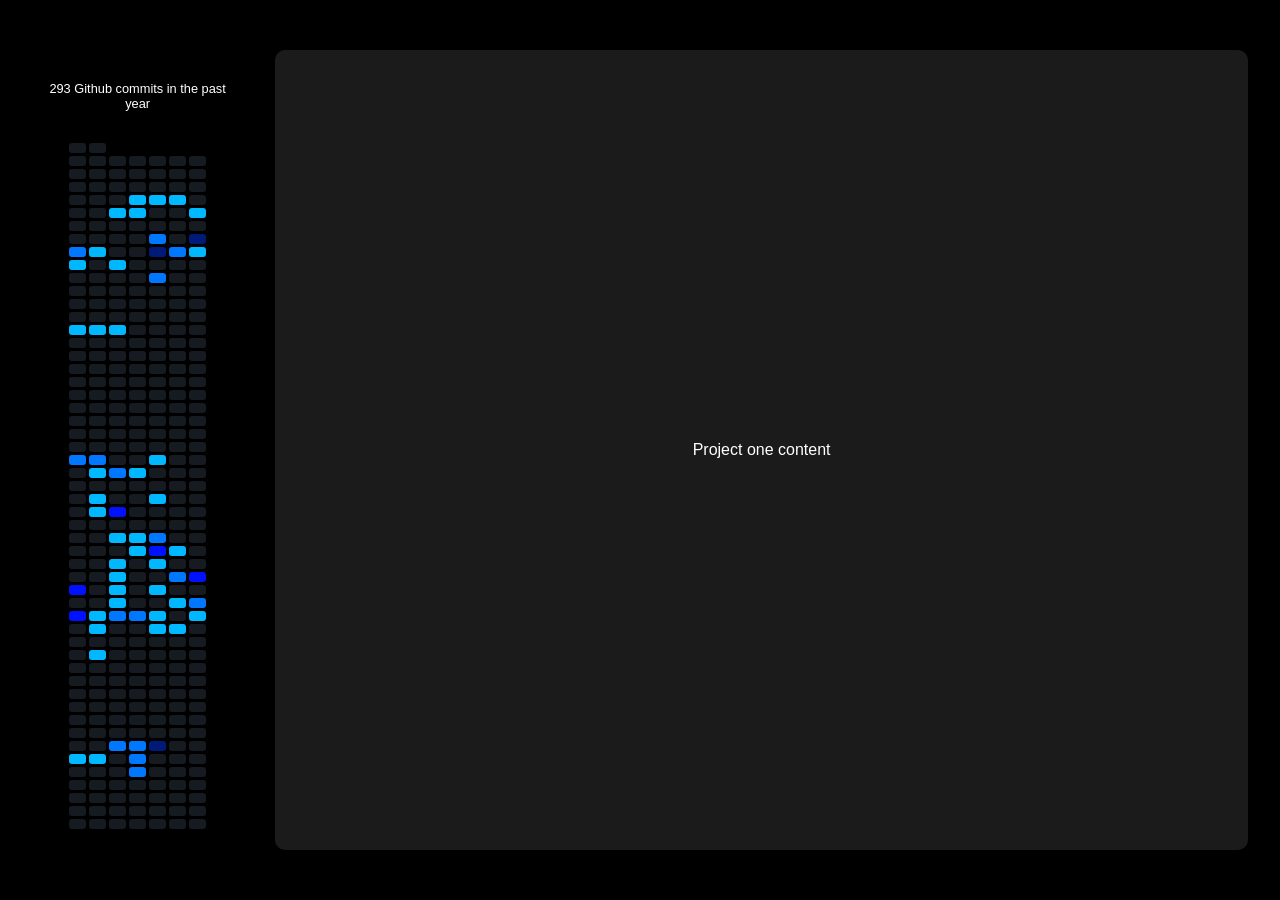
==== projects.html @ a52afd40 "Update Slide Documents" ====
<!DOCTYPE html>
<html lang="en">
  <head>
    <link rel="stylesheet" href="styles.css">
    <link rel="stylesheet" href="projects.css">
  </head>
  <body>
    <div class="page_container">

      <div class="left_side">
        <div id="commit_count"></div>
        <table id="contribution-table"></table>
      </div>

      <div class="slider">
        <div class="slides">
          <div id="slide-1"> Project one content </div>
          <div id="slide-2">
            <div class="project-text">
              <div class="text-content">
                <h2>Higher Education and Political Ideology Polarization</h2>
                <p>Description of the project and what you built.</p>
              </div>
              <div class = "research-buttons">
                <a href="https://app.swapcard.com/event/ppe-society-ninth-am/planning/UGxhbm5pbmdfMjczMjk0NQ==" target="_blank">
                  <button class= "project_button"> <span> Conference Information </span> </button>
                </a>
                <a href = "https://github.com/brookepauly/polarization-research.git" target = "_blank">
                  <button class = "project_button"> <span> View Repository </span></button>
                </a>
              </div>
            </div>
            <div class = "bottom-visuals">
              <div class = "project-two-visuals">
                <iframe src = "Files\Polarization_Research.pdf#toolbar=0&navpanes=0&scrollbar=0&view=FitH"
                width = "100%"
                height = "100%"
                allowfullscreen = "true"
                frameborder = "0"> </iframe>
              </div>
            </div>
          </div>
          <div id="slide-3"> 
            <div class = "project-two-visuals">
              <img src = "Files\gravity_game_demo.gif" alt = "game demo gif">
            </div>
          </div>
        </div>
      </div>

    </div>

    <script>
      document.addEventListener('DOMContentLoaded', () => {
      fetch('commits.json')
        .then(res => res.json())
        .then(data => {
          const contributions = data.data.viewer.contributionsCollection.contributionCalendar;
          const weeks = contributions.weeks;
          const contributionTable = document.getElementById('contribution-table');

          document.getElementById('commit_count').innerHTML = 
            `<p style="color: white;">${contributions.totalContributions} Github commits in the past year</p>`;

          weeks.forEach(week => {
            const row = document.createElement('tr');
            week.contributionDays.forEach(day => {
              const td = document.createElement('td');
              const count = day.contributionCount;
              td.className = `color-${count === 0 ? 0 : count < 5 ? 1 : count < 10 ? 2 : count < 15 ? 3 : 4}`;
              row.appendChild(td);
            });
            contributionTable.appendChild(row);
          });
        })
        .catch(err => console.error('Error:', err));
    });
    </script>

  </body>
</html>
---- styles.css ----
html, body{
    height: auto;
    margin: 0;
    padding-bottom: 0px;
}

header {
  display: none;
}

@import url("https://fonts.googleapis.com/css2?family=Orbitron:wght@400;700&family=Audiowide&family=Syncopate:wght@400;700&family=VT323&family=Press+Start+2P&display=swap");
@import url("https://fonts.googleapis.com/css2?family=VT323&display=swap");

body {
  font-family: ui-sans-serif, system-ui, -apple-system, BlinkMacSystemFont,
    Segoe UI, Roboto, Helvetica Neue, Arial, Noto Sans, sans-serif,
    Apple Color Emoji, Segoe UI Emoji, Segoe UI Symbol, Noto Color Emoji;
  flex-direction: column;
  flex: 1;
}


h1 {
  font-family: "Times New Roman", Times, serif;
  font-stretch: condensed; 
  font-size: x-large;
  font-weight: bold;
  letter-spacing: -0.5px;
  color: black;
  margin-top: 20px;
}

.intro_wrapping {
  text-align: center;
}

.about_me {
    font-family: 'Share Tech Mono', monospace;
    font-size: medium;
    display: flex;
    width: 500px;
    margin: 0 auto;
    text-align: center;
}

.header_container {
    display: flex;
    flex-direction: column; 
    margin-top: 40px;
    align-items: center;
}

.pfp {
    width: 200px;
    height: 200px;
    border-radius: 50%;
    object-fit: cover;
    margin-top: 5px;
    margin-bottom: 10px;
    position: relative;
    z-index: 1;
}

.pfp img {
    width: 100%;
    height: 100%;
    object-fit: cover;
    border-radius: 50%;
}

.pfp::before, .pfp::after {
  position: absolute;
  content: '';
  height: 205px;
  width: 205px;
  top: 50%;
  left: 50%;
  border-radius: 50%;
  background-image: conic-gradient(#92e0f8, rgb(71, 209, 252), white, #92e0f8);
  z-index: -1;
  translate: -50% -50%;
  animation: rotate 3s linear infinite;
}

.desktop_buttons {
  display: none;
}

.circle:hover::before,
.circle:hover::after {
  animation-play-state: paused;
}

@keyframes rotate {
  to {
    rotate: 360deg;
  }
}

.mobile_nav {
  display: flex;
  flex-direction: column;
  align-items: center;
  gap: 20px;
  margin-top: 40px;  
  margin-bottom: 40px;
}

.mobile_nav button {
  width: 200px;
  padding: 10px 20px;
  background-color: black;
  color: white;
  border: none;
  border-radius: 40px;
  font-size: 16px;
  font-family: 'Segoe UI', Tahoma, Geneva, Verdana, sans-serif;
  font-weight: 500;
  cursor: pointer;
}

.mobile_nav button:hover {
  background-color: #1b1b1b;
}

@keyframes carousel-animation {
  0% {
    transform: translateX(0);
  }
  33.33% {
    transform: translateX(0);
  }
  66.66% {
    transform: translateX(-33.33%):
  }
  100% {
    transform: translateX(66.66%):
  }
}

.bottom_icons {
    margin: 0 auto;
    margin-top: 50px;
    padding-bottom: 50px;
    justify-content: space-evenly;
    height: 50px;
    display: flex;
    align-items: center;
    width: 200px;
    gap: 25px;
}

.linkedin_redirect img {
    width: 50px;
    height: 50px;
}

.linkedin_redirect:hover {
    transform: scale(1.05);
}

.github_redirect img {
    width: 40px;
    height: 40px;
}

.github_redirect:hover {
    transform: scale(1.05);
}

.contact_me img {
    width: 40px;
    height: 40px;
}

.contact_me:hover {
    transform: scale(1.05);
}

.project:hover {
    transform: scale(1.05);
    background: #1b1b1b;
}

.close_button {
    position: absolute;
    top: 0;
    right: 0;
    font-size: 30px;
    background: none;
    border: none;
    z-index: 2000;
}

.project {
    display: border;
    width: 450px;
    padding: 10px;
    min-height: 75px;
    text-align: center;
    margin-right: 5px;
    justify-content: center;
    align-items: center;
    margin: 0 auto;
    margin-top: 25px;
    background-color: black;
    border-radius: 12px;
    color: white;
    padding-top: 1px;
    font-family: ui-sans-serif, system-ui, -apple-system, BlinkMacSystemFont,
    Segoe UI, Roboto, Helvetica Neue, Arial, Noto Sans, sans-serif,
    Apple Color Emoji, Segoe UI Emoji, Segoe UI Symbol, Noto Color Emoji;
    font-size: small;
}

.project img {
    float: left;
    margin-top: 17px;
    width: 55px;
    height: auto;
}

.hidden { display: none !important; }

/* when the screen is wider changes */
@media (min-width: 1024px) {
  html {
    scroll-behavior: smooth;
  }

  .mobile_nav {
    display: none;
  }
  
  .bottom_icons {
    display: none;
  }

  header {
    display: flex;
    justify-content: space-between;
    align-items: center;
    padding: 5px 10%;
    background-color: #000;
    margin-bottom: 0;
  }

  header a {
    font-family:'Segoe UI', Tahoma, Geneva, Verdana, sans-serif;
    font-weight: 500;
    font-size: 16px;
    color: white;
    text-decoration: none;
  }

  header li {
    font-family:'Segoe UI', Tahoma, Geneva, Verdana, sans-serif;
    font-weight: 500;
    font-size: 16px;
    color: white;
    text-decoration: none;
  }

  .nav__links {
    list-style: none;
  }

  .nav_links li {
    display: inline-block;
    padding: 10px 20px;
  }

  .nav_links li a {
    transition: all .3s ease 0s;
  }

  .nav_links li a:hover {
    transition: all .3s ease 0s;
    color: #92e0f8;
  }

  .brooke_logo {
    height: 40px;
    width: 40px;
  }

  header button {
    padding: 7px 25px;
    background-color: rgb(255, 255, 255);
    border-radius: 40px;
    width: 125px;
    border: none;
    transition: all 0.3s ease 0s;
    font-family:'Segoe UI', Tahoma, Geneva, Verdana, sans-serif;
    font-weight: 500;
    font-size: 16px;
  }

  header button:hover {
    background-color: rgba(255, 255, 255, 0.7);
  }


  .header_container {
    height: 100vh;
    display: flex;
    flex-direction: row;
    justify-content: center;
    align-items: center;
    background-color: black;
    margin-top: 0;
    width: auto;
    gap: 15px;
  }

  .pfp {
    width: 450px;
    height: 450px;
    margin-right: 50px;
  }

  .pfp img {
    transition: .2s;
  }

  .pfp::before, .pfp::after {
    content: '';
    position: absolute;
    width: 455px;  /* slightly bigger than PFP */
    height: 455px;
    background-image: conic-gradient(white, black, white);
    z-index: -1;
    animation: rotate 3s linear infinite;
  }

  .intro_wrapping {
    display: flex;
    margin-left: 100px;
    flex-direction: column;
    align-items: left;
    color: white;
    gap: 10px;
    animation: slide-up 1.7s;
  }

  @keyframes slide-up {
    from {
      opacity: 0.2;
      transform: translateY(100%);
    }

    to {
      opacity: 1;
      transform: translateY(0);
    }
  }

  .intro_wrapping h1 {
    font-size: 4rem;
    text-align: left;
    color: white;
    margin-bottom: 10px;
  }

  .about_me p {
    margin-top: 0px;
    text-align: left;
    font-size: 1rem;
  }

  .resume_button_container{
    margin-top: 50px;
  }

  .desktop_buttons {
    display: flex;
    flex-direction: row;
    align-items: center;
    justify-content: flex-start;
    gap: 25px;
  }

  .contact_white {
    size: 20px;
  }

  .github_white img {
    height: 33px;
    width: 35px;
    border-radius: 5px;
  }

  .linkedin_white img {
    height: 40px;
    width: 40px;
  }

  .contact_white img {
    height: 40px;
    width: 40px;
    border-radius: 8px;
  }

  .contact_white:hover {
    transform: scale(1.10);
  }

  .github_white:hover {
    transform: scale(1.10);
  }

  .linkedin_white:hover {
    transform: scale(1.10);
  }

  .project_three {
    padding-bottom: 150px;
  }
  
}
---- projects.css ----
* {
  box-sizing: border-box;
}

html, body {
  height: 100%;
  overflow: hidden;
  background-color: black;
}

body {
  display: flex;
  align-items: center;
  justify-content: center;
  font-family: 'Segoe UI', Tahoma, Geneva, Verdana, sans-serif;
}

.slider {
  width: 80%;
  text-align: center;
  overflow: hidden;
}

.slides {
  display: flex;
  overflow-x: auto;
  scroll-snap-type: x mandatory;
  scroll-behavior: smooth;
  -webkit-overflow-scrolling: touch;
}

.slides::-webkit-scrollbar {
  width: 10px;
  height: 10px;
}

.slides::-webkit-scrollbar-thumb {
  background: white;
  border-radius: 10px;
}

.slides::-webkit-scrollbar-track {
  background: transparent;
}

.slides > div {
  scroll-snap-align: start;
  flex-shrink: 0;
  width: 100%;
  height: 800px;
  margin-right: 20px;
  border-radius: 10px;
  background: #1b1b1b;
  color: white;
  transform-origin: center center;
  transform: scale(1);
  transition: transform 0.5s;
  position: relative;
  display: flex;
  justify-content: center;
  align-items: center;
  font-size: 1rem;
  padding: 1.5rem;
}

.page_container {
  display: flex;
  flex-direction: row;
  align-items: center;
  gap: 2rem;
  width: 100%;
  height: 100%;
  padding: 2rem;
}

.left_side {
  color: white;
  flex: 1;
  padding: 1rem;
  display: flex;
  flex-direction: column;
  align-items: center;
  overflow: hidden;    
  min-width: 0; 
}

#contribution-table td {
  width: clamp(4px, 1vw, 10px);    
  height: clamp(4px, 1vw, 10px);
  border-radius: 3px;
}

#contribution-table td:hover {
  filter: brightness(2.5);
  transition: filter 0.2s ease;
}

#contribution-table {
  border-collapse: separate;
  width: 80%; 
  height: 90%;
  animation: slideUp 2s ease;    
  border-spacing: clamp(1px, 0.3vw, 3px);
}

#commit_count {
  text-align: center;
  margin-bottom: 1rem;
  animation: slideUp 2s ease;
}

#commit_count p {
  font-size: clamp(0.8rem, 0.5rem, 0.5rem);  
  overflow: hidden;
  text-overflow: ellipsis;
}


@keyframes slideUp {
  from { opacity: 0; transform: translateY(20px); }
  to { opacity: 1; transform: translateY(0); }
}

.color-0 { background-color: #161b22; }
.color-1 { background-color: #00b8FF; }
.color-2 { background-color: #0077ff; }
.color-3 { background-color: #0011ff; }
.color-4 { background-color: #001a79; }

/* Slide Styling */

#slide-2 {
  display: flex;
  flex-direction: column;
  align-items: flex-start;
  justify-content: space-between;
  position: relative;
}

.project-text {
  display: flex;
  flex-direction: row;
  justify-content: space-between;
  align-items: flex-start;
  margin-left: 1rem;
  width: 100%;
}

.text-content {
  display: flex;
  flex-direction: column; 
  align-items: flex-start;
}

.research-buttons {
  display: flex;
  flex-direction: column;
  align-items: flex-end;
  margin-top: 2rem;
  justify-content: space-between;
  gap: 1rem;
  margin-right: 3rem;
}

.project-two-visuals {
  flex: 1;
  display: flex;
  flex-direction: row;
  margin-top: 1rem;
  width: 90%;
  height:90%;
  border-radius: 3rem;
}

.bottom-visuals {
  display: flex;
  margin-top: 1rem;
  width: 100%;
  border: none;
  flex: 1;
}

.bottom-visuals iframe {
  width: 100%;
  height: 100%;
}

/* Stylish "Bubble" Button */

.project_button {
  position: relative;
  background-color: transparent;
  color: white;
  width: 200px;
  height: 50px;
  font-size: 16px;
  border-radius: 0.5rem;
  border: 3px solid white;
  transition: 0.4s ease-out;
}

.project_button span {
  position: relative;
  z-index: 2;
  border-radius: 0.5rem;
}

.project_button:after {
  content: '';
  position: absolute;
  top: 50%;
  left: 50%;
  transform: translate(-50%, -50%);
  z-index: 0;
  width: calc(100% + 2rem);
  height: calc(100% + 2rem);
  border: 3px solid white;
  transition: 0.4s ease-out;
  opacity: 0;
}

.project_button:before {
  content: '';
  position: absolute;
  top: 50%;
  left: 50%;
  transform: translate(-50%, -50%);
  z-index: 0;
  width: 0;
  height: 0;
  transition: 0.4s ease-out;
  background-color:#00b8FF;
}

.project_button:hover {
  color: white;
}

.project_button:hover:after {
  width: 100%;
  height: 100%;
  opacity: 1;
  border-color:#00b8FF;
  border-radius: 0.5rem;
}

.project_button:hover:before {
  width: 100%;
  height: 100%;
}
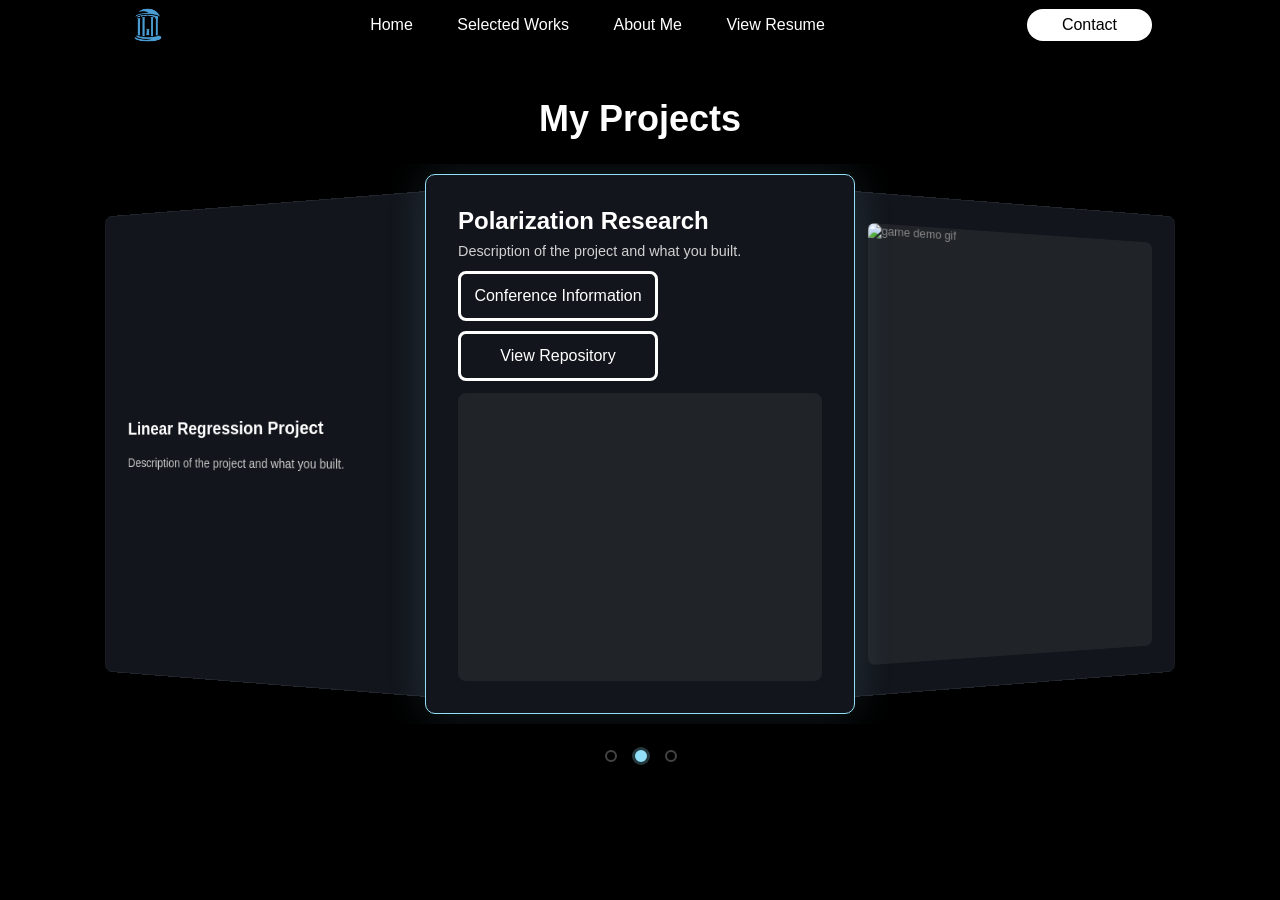
==== commit f31136eb: "Update Project Page Carousel Design" ====
--- a/projects.html
+++ b/projects.html
@@ -1,81 +1,76 @@
 <!DOCTYPE html>
 <html lang="en">
-  <head>
-    <link rel="stylesheet" href="styles.css">
+<head>
+    <meta charset="UTF-8">
+    <meta name="viewport" content="width=device-width, initial-scale=1.0">
+    <title>Projects — Brooke's Website</title>
+    <link rel="icon" href="./Files/unclogo.png" type="png">
     <link rel="stylesheet" href="projects.css">
-  </head>
-  <body>
-    <div class="page_container">
+</head>
+<body>
 
-      <div class="left_side">
-        <div id="commit_count"></div>
-        <table id="contribution-table"></table>
-      </div>
+    <header>
+        <img class="brooke_logo" src="./Files/unclogo.png" alt="logo">
+        <nav>
+            <ul class="nav_links">
+                <li><a href="index.html">Home</a></li>
+                <li><a href="#">Selected Works</a></li>
+                <li><a href="#">About Me</a></li>
+                <li><a href="https://drive.google.com/file/d/15yLa9zOJjDJ7TS9q4iY6GbH2DEjjP1Ko/view?usp=sharing">View Resume</a></li>
+            </ul>
+        </nav>
+        <a class="cta" href="mailto:bpauly2003@gmail.com"><button>Contact</button></a>
+    </header>
 
-      <div class="slider">
-        <div class="slides">
-          <div id="slide-1"> Project one content </div>
-          <div id="slide-2">
-            <div class="project-text">
-              <div class="text-content">
-                <h2>Higher Education and Political Ideology Polarization</h2>
-                <p>Description of the project and what you built.</p>
-              </div>
-              <div class = "research-buttons">
-                <a href="https://app.swapcard.com/event/ppe-society-ninth-am/planning/UGxhbm5pbmdfMjczMjk0NQ==" target="_blank">
-                  <button class= "project_button"> <span> Conference Information </span> </button>
-                </a>
-                <a href = "https://github.com/brookepauly/polarization-research.git" target = "_blank">
-                  <button class = "project_button"> <span> View Repository </span></button>
-                </a>
-              </div>
-            </div>
-            <div class = "bottom-visuals">
-              <div class = "project-two-visuals">
-                <iframe src = "Files\Polarization_Research.pdf#toolbar=0&navpanes=0&scrollbar=0&view=FitH"
-                width = "100%"
-                height = "100%"
-                allowfullscreen = "true"
-                frameborder = "0"> </iframe>
-              </div>
-            </div>
-          </div>
-          <div id="slide-3"> 
-            <div class = "project-two-visuals">
-              <img src = "Files\gravity_game_demo.gif" alt = "game demo gif">
-            </div>
-          </div>
-        </div>
-      </div>
-
+    <div class="mobile_nav">
+        <a href="index.html"><button>Home</button></a>
+        <a href="#"><button>Selected Works</button></a>
+        <a href="mailto:bpauly2003@gmail.com"><button>Contact</button></a>
     </div>
 
-    <script>
-      document.addEventListener('DOMContentLoaded', () => {
-      fetch('commits.json')
-        .then(res => res.json())
-        .then(data => {
-          const contributions = data.data.viewer.contributionsCollection.contributionCalendar;
-          const weeks = contributions.weeks;
-          const contributionTable = document.getElementById('contribution-table');
+    <h1 class="projects_heading">My Projects</h1>
 
-          document.getElementById('commit_count').innerHTML = 
-            `<p style="color: white;">${contributions.totalContributions} Github commits in the past year</p>`;
+    <div class="carousel_page">
+        <input type="radio" name="position" id="pos-1" />
+        <input type="radio" name="position" id="pos-2" checked />
+        <input type="radio" name="position" id="pos-3" />
 
-          weeks.forEach(week => {
-            const row = document.createElement('tr');
-            week.contributionDays.forEach(day => {
-              const td = document.createElement('td');
-              const count = day.contributionCount;
-              td.className = `color-${count === 0 ? 0 : count < 5 ? 1 : count < 10 ? 2 : count < 15 ? 3 : 4}`;
-              row.appendChild(td);
-            });
-            contributionTable.appendChild(row);
-          });
-        })
-        .catch(err => console.error('Error:', err));
-    });
-    </script>
+        <main id="carousel">
+            <div class="item" id="slide-1">
+                <h2>Linear Regression Project</h2>
+                <p>Description of the project and what you built.</p>
+            </div>
 
-  </body>
-</html>+            <div class="item" id="slide-2">
+                <div class="project-text">
+                    <div class="text-content">
+                        <h2>Polarization Research</h2>
+                        <p>Description of the project and what you built.</p>
+                    </div>
+                    <div class="research-buttons">
+                        <a href="https=" target="_blank">
+                            <button class="project_button"><span>Conference Information</span></button>
+                        </a>
+                        <a href="https://github.com/git" target="_blank">
+                            <button class="project_button"><span>View Repository</span></button>
+                        </a>
+                    </div>
+                </div>
+                <div class="bottom-visuals">
+                    <div class="project-two-visuals">
+                        <iframe src="Files\Polarization_Research.pdf#toolbar=0&navpanes=0&scrollbar=0&view=FitH"
+                            width="100%" height="100%" allowfullscreen="true" frameborder="0"></iframe>
+                    </div>
+                </div>
+            </div>
+
+            <div class="item" id="slide-3">
+                <div class="project-two-visuals">
+                    <img src="Files\gravity_game_demo.gif" alt="game demo gif">
+                </div>
+            </div>
+        </main>
+    </div>
+
+</body>
+</html>
--- a/projects.css
+++ b/projects.css
@@ -1,251 +1,340 @@
-
 * {
   box-sizing: border-box;
 }
 
-html, body {
-  height: 100%;
-  overflow: hidden;
-  background-color: black;
-}
-
+html,
 body {
-  display: flex;
+  min-height: 100%;
+  margin: 0;
+  background: #000;
+}
+
+body {
+  display: flex;
+  flex-direction: column;
+  font-family: "Segoe UI", Tahoma, Geneva, Verdana, sans-serif;
+}
+
+/*header*/
+
+header {
+  display: flex;
+  justify-content: space-between;
   align-items: center;
-  justify-content: center;
-  font-family: 'Segoe UI', Tahoma, Geneva, Verdana, sans-serif;
-}
-
-.slider {
-  width: 80%;
+  padding: 5px 10%;
+  background: #000;
+}
+
+header a,
+header li {
+  color: white;
+  text-decoration: none;
+  font-size: 16px;
+  font-weight: 500;
+}
+
+.nav_links {
+  list-style: none;
+  margin: 0;
+  padding: 0;
+}
+
+.nav_links li {
+  display: inline-block;
+  padding: 10px 20px;
+}
+
+.nav_links li a {
+  transition: color 0.3s ease;
+}
+
+.nav_links li a:hover {
+  color: #92e0f8;
+}
+
+.brooke_logo {
+  width: 40px;
+  height: 40px;
+}
+
+header button {
+  width: 125px;
+  padding: 7px 25px;
+  border: none;
+  border-radius: 40px;
+  background: white;
+  font-size: 16px;
+  font-weight: 500;
+  transition: 0.3s;
+}
+
+header button:hover {
+  background: rgba(255,255,255,.7);
+}
+
+.mobile_nav {
+  display: none;
+}
+
+.projects_heading {
+  color: white;
   text-align: center;
-  overflow: hidden;
-}
-
-.slides {
-  display: flex;
-  overflow-x: auto;
-  scroll-snap-type: x mandatory;
-  scroll-behavior: smooth;
-  -webkit-overflow-scrolling: touch;
-}
-
-.slides::-webkit-scrollbar {
-  width: 10px;
-  height: 10px;
-}
-
-.slides::-webkit-scrollbar-thumb {
-  background: white;
-  border-radius: 10px;
-}
-
-.slides::-webkit-scrollbar-track {
-  background: transparent;
-}
-
-.slides > div {
-  scroll-snap-align: start;
-  flex-shrink: 0;
-  width: 100%;
-  height: 800px;
-  margin-right: 20px;
-  border-radius: 10px;
-  background: #1b1b1b;
-  color: white;
-  transform-origin: center center;
-  transform: scale(1);
-  transition: transform 0.5s;
-  position: relative;
+  font-size: 2.25rem;
+  font-weight: 600;
+  margin: 3rem 0 1.5rem;
+}
+
+.carousel_page {
+  flex: 1;
+  width: 100%;
+  padding-bottom: 3rem;
+  display: grid;
+  grid-template-rows: 560px 60px;
+  grid-template-columns: 1fr 30px 30px 30px 1fr;
+  justify-items: center;
+  align-items: center;
+}
+
+/*carousel nav*/
+
+.carousel_page input[type="radio"] {
+  grid-row: 2;
+  appearance: none;
+  -webkit-appearance: none;
+  width: 12px;
+  height: 12px;
+  border-radius: 50%;
+  border: 2px solid #444;
+  cursor: pointer;
+  transition: .2s;
+}
+
+.carousel_page input:nth-of-type(1) {
+  grid-column: 2;
+}
+
+.carousel_page input:nth-of-type(2) {
+  grid-column: 3;
+}
+
+.carousel_page input:nth-of-type(3) {
+  grid-column: 4;
+}
+
+.carousel_page input:checked {
+  background: #92e0f8;
+  border-color: #92e0f8;
+  box-shadow: 0 0 0 3px rgba(146,224,248,.25);
+}
+
+/*carousel*/
+
+main#carousel {
+  grid-row: 1;
+  grid-column: 1 / 6;
+  width: 100%;
+  height: 560px;
   display: flex;
   justify-content: center;
   align-items: center;
-  font-size: 1rem;
-  padding: 1.5rem;
-}
-
-.page_container {
-  display: flex;
-  flex-direction: row;
-  align-items: center;
-  gap: 2rem;
-  width: 100%;
-  height: 100%;
+  overflow: hidden;
+  perspective: 600px;
+  transform-style: preserve-3d;
+  --items: 3;
+  --position: 1;
+  pointer-events: none;
+  animation: carouselFade 0.8s ease-out;
+}
+
+.item {
+  position: absolute;
+  width: 430px;
+  height: 540px;
   padding: 2rem;
-}
-
-.left_side {
+  display: flex;
+  flex-direction: column;
+  justify-content: center;
   color: white;
+  background: #12151b;
+  border: 1px solid #23272f;
+  border-radius: 10px;
+  --r: calc(var(--position) - var(--offset));
+  --abs: max(calc(var(--r) * -1), var(--r));
+  transform:
+    rotateY(calc(-10deg * var(--r)))
+    translateX(calc(-430px * var(--r)));
+  z-index: calc(var(--items) - var(--abs));
+  transition:
+    transform .35s linear,
+    border-color .35s linear,
+    box-shadow .35s linear;
+}
+
+@keyframes carouselFade {
+  from {
+      opacity: 0;
+      transform: translateY(30px);
+  }
+
+  to {
+      opacity: 1;
+      transform: translateY(0);
+  }
+}
+
+.item:nth-of-type(1) {
+  --offset: 1;
+}
+
+.item:nth-of-type(2) {
+  --offset: 2;
+}
+
+.item:nth-of-type(3) {
+  --offset: 3;
+}
+
+#pos-1:checked ~ #carousel {
+  --position: 1;
+}
+
+#pos-2:checked ~ #carousel {
+  --position: 2;
+}
+
+#pos-3:checked ~ #carousel {
+  --position: 3;
+}
+
+#pos-1:checked ~ #carousel .item:nth-of-type(1),
+#pos-2:checked ~ #carousel .item:nth-of-type(2),
+#pos-3:checked ~ #carousel .item:nth-of-type(3) {
+  pointer-events: auto;
+  border-color: #92e0f8;
+  box-shadow: 0 0 40px rgba(146,224,248,.15);
+}
+
+/* slide styling */
+
+#slide-1 {
+  gap: .75rem;
+}
+
+#slide-1 h2,
+#slide-2 h2 {
+  margin: 0 0 .5rem;
+}
+
+#slide-1 h2 {
+  font-size: 1.3rem;
+}
+
+#slide-1 p {
+  margin: 0;
+  color: #ccc;
+  font-size: .9rem;
+}
+
+.project-text {
+  display: flex;
+  flex-direction: column;
+  gap: .75rem;
+}
+
+.text-content p {
+  margin: 0;
+  opacity: .8;
+  font-size: .9rem;
+}
+
+.research-buttons {
+  display: flex;
+  flex-wrap: wrap;
+  gap: .6rem;
+}
+
+.bottom-visuals {
   flex: 1;
-  padding: 1rem;
-  display: flex;
-  flex-direction: column;
-  align-items: center;
-  overflow: hidden;    
-  min-width: 0; 
-}
-
-#contribution-table td {
-  width: clamp(4px, 1vw, 10px);    
-  height: clamp(4px, 1vw, 10px);
-  border-radius: 3px;
-}
-
-#contribution-table td:hover {
-  filter: brightness(2.5);
-  transition: filter 0.2s ease;
-}
-
-#contribution-table {
-  border-collapse: separate;
-  width: 80%; 
-  height: 90%;
-  animation: slideUp 2s ease;    
-  border-spacing: clamp(1px, 0.3vw, 3px);
-}
-
-#commit_count {
-  text-align: center;
-  margin-bottom: 1rem;
-  animation: slideUp 2s ease;
-}
-
-#commit_count p {
-  font-size: clamp(0.8rem, 0.5rem, 0.5rem);  
-  overflow: hidden;
-  text-overflow: ellipsis;
-}
-
-
-@keyframes slideUp {
-  from { opacity: 0; transform: translateY(20px); }
-  to { opacity: 1; transform: translateY(0); }
-}
-
-.color-0 { background-color: #161b22; }
-.color-1 { background-color: #00b8FF; }
-.color-2 { background-color: #0077ff; }
-.color-3 { background-color: #0011ff; }
-.color-4 { background-color: #001a79; }
-
-/* Slide Styling */
-
-#slide-2 {
-  display: flex;
-  flex-direction: column;
-  align-items: flex-start;
-  justify-content: space-between;
-  position: relative;
-}
-
-.project-text {
-  display: flex;
-  flex-direction: row;
-  justify-content: space-between;
-  align-items: flex-start;
-  margin-left: 1rem;
-  width: 100%;
-}
-
-.text-content {
-  display: flex;
-  flex-direction: column; 
-  align-items: flex-start;
-}
-
-.research-buttons {
-  display: flex;
-  flex-direction: column;
-  align-items: flex-end;
-  margin-top: 2rem;
-  justify-content: space-between;
-  gap: 1rem;
-  margin-right: 3rem;
+  display: flex;
+  margin-top: .75rem;
 }
 
 .project-two-visuals {
   flex: 1;
   display: flex;
-  flex-direction: row;
-  margin-top: 1rem;
-  width: 90%;
-  height:90%;
-  border-radius: 3rem;
-}
-
-.bottom-visuals {
-  display: flex;
-  margin-top: 1rem;
-  width: 100%;
+  justify-content: center;
+  align-items: center;
+  background: rgba(255,255,255,.06);
+  border-radius: 8px;
+  color: #888;
+  font-size: .85rem;
+}
+
+.project-two-visuals img,
+.project-two-visuals iframe {
+  width: 100%;
+  height: 100%;
   border: none;
-  flex: 1;
-}
-
-.bottom-visuals iframe {
-  width: 100%;
-  height: 100%;
-}
-
-/* Stylish "Bubble" Button */
+  border-radius: 8px;
+  object-fit: cover;
+}
+
+/* button */
 
 .project_button {
   position: relative;
-  background-color: transparent;
-  color: white;
   width: 200px;
   height: 50px;
+  background: transparent;
+  color: white;
+  border: 3px solid white;
+  border-radius: .5rem;
   font-size: 16px;
-  border-radius: 0.5rem;
-  border: 3px solid white;
-  transition: 0.4s ease-out;
+  transition: .4s ease-out;
+  cursor: pointer;
 }
 
 .project_button span {
   position: relative;
   z-index: 2;
-  border-radius: 0.5rem;
-}
-
-.project_button:after {
-  content: '';
+}
+
+.project_button::before {
+  content: "";
   position: absolute;
   top: 50%;
   left: 50%;
   transform: translate(-50%, -50%);
+  width: 0;
+  height: 0;
+  background: #00b8ff;
+  transition: .4s ease-out;
   z-index: 0;
-  width: calc(100% + 2rem);
-  height: calc(100% + 2rem);
-  border: 3px solid white;
-  transition: 0.4s ease-out;
-  opacity: 0;
-}
-
-.project_button:before {
-  content: '';
+}
+
+.project_button::after {
+  content: "";
   position: absolute;
   top: 50%;
   left: 50%;
   transform: translate(-50%, -50%);
+  width: calc(100% + 2rem);
+  height: calc(100% + 2rem);
+  border: 3px solid white;
+  opacity: 0;
+  transition: .4s ease-out;
   z-index: 0;
-  width: 0;
-  height: 0;
-  transition: 0.4s ease-out;
-  background-color:#00b8FF;
-}
-
-.project_button:hover {
-  color: white;
-}
-
-.project_button:hover:after {
+}
+
+.project_button:hover::before {
+  width: 100%;
+  height: 100%;
+}
+
+.project_button:hover::after {
   width: 100%;
   height: 100%;
   opacity: 1;
-  border-color:#00b8FF;
-  border-radius: 0.5rem;
-}
-
-.project_button:hover:before {
-  width: 100%;
-  height: 100%;
+  border-color: #00b8ff;
+  border-radius: .5rem;
 }
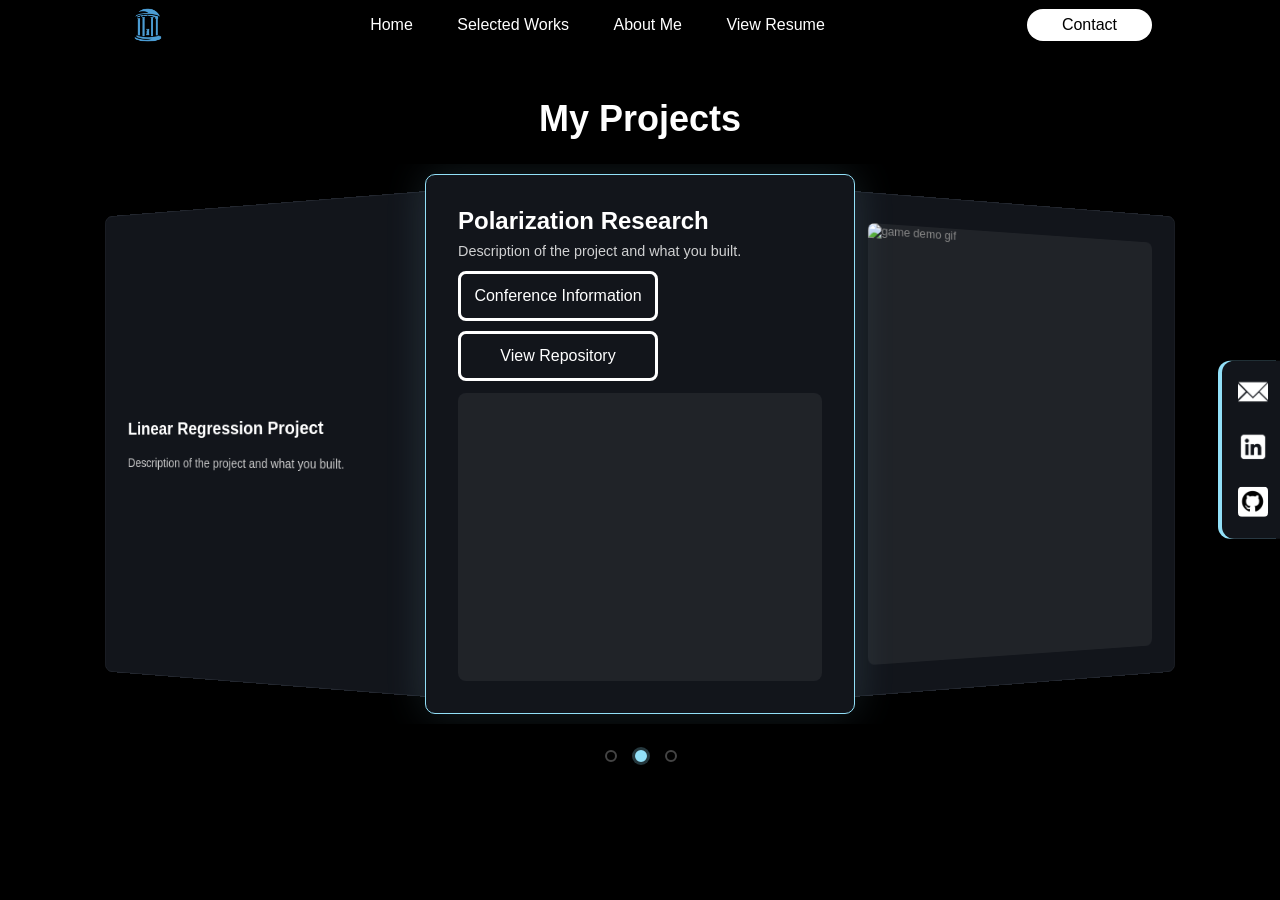
==== commit 2b77c6cd: "Updated Header" ====
--- a/projects.html
+++ b/projects.html
@@ -71,6 +71,24 @@
             </div>
         </main>
     </div>
-
-</body>
-</html>
+    <aside class="social-links">
+        <ul class="links-list">
+            <li class="social-link">
+                <a href="mailto:bpauly2003@gmail.com" aria-label="Email">
+                    <img src="./Files/mail_white_logo.webp" alt="Email">
+                </a>
+            </li>
+    
+            <li class="social-link">
+                <a href="https://www.linkedin.com/in/your-profile/" target="_blank" aria-label="LinkedIn">
+                    <img src="./Files/linkedin_white_logo.png" alt="LinkedIn">
+                </a>
+            </li>
+    
+            <li class="social-link">
+                <a href="https://github.com/yourusername" target="_blank" aria-label="GitHub">
+                    <img src="./Files/github_white_logo_edited.png" alt="GitHub">
+                </a>
+            </li>
+        </ul>
+    </aside>
--- a/projects.css
+++ b/projects.css
@@ -337,4 +337,61 @@
   opacity: 1;
   border-color: #00b8ff;
   border-radius: .5rem;
-}+}
+
+/* floating social links */
+
+.social-links {
+  position: fixed;
+  right: 0;
+  top: 50%;
+  transform: translateY(-50%);
+  padding: 1rem .75rem 1rem 1rem;
+  background: #12151b;
+  border-radius: 12px 0 0 12px;
+  box-shadow: -4px 0 0 #92e0f8;
+  transition: all .3s ease;
+  z-index: 1000;
+}
+
+.social-links:hover {
+  padding: 1rem;
+  box-shadow: -8px 0 20px rgba(146,224,248,.6);
+}
+
+.links-list {
+  list-style: none;
+  display: flex;
+  flex-direction: column;
+  gap: 1.2rem;
+  margin: 0;
+  padding: 0;
+}
+
+.social-link a {
+  color: white;
+  font-size: 1.6rem;
+  transition: all .25s ease;
+}
+
+.social-link a:hover {
+  color: #92e0f8;
+  transform: scale(1.2);
+}
+
+.social-link img {
+  width: 30px;
+  height: 30px;
+  gap: .8rem;
+  transition: all 0.25s ease;
+}
+
+.social-link:nth-child(3) img {
+  border-radius: 4px;
+}
+
+.social-link img:hover {
+    transform: scale(1.2);
+}
+
+/* Projects Font Styling */
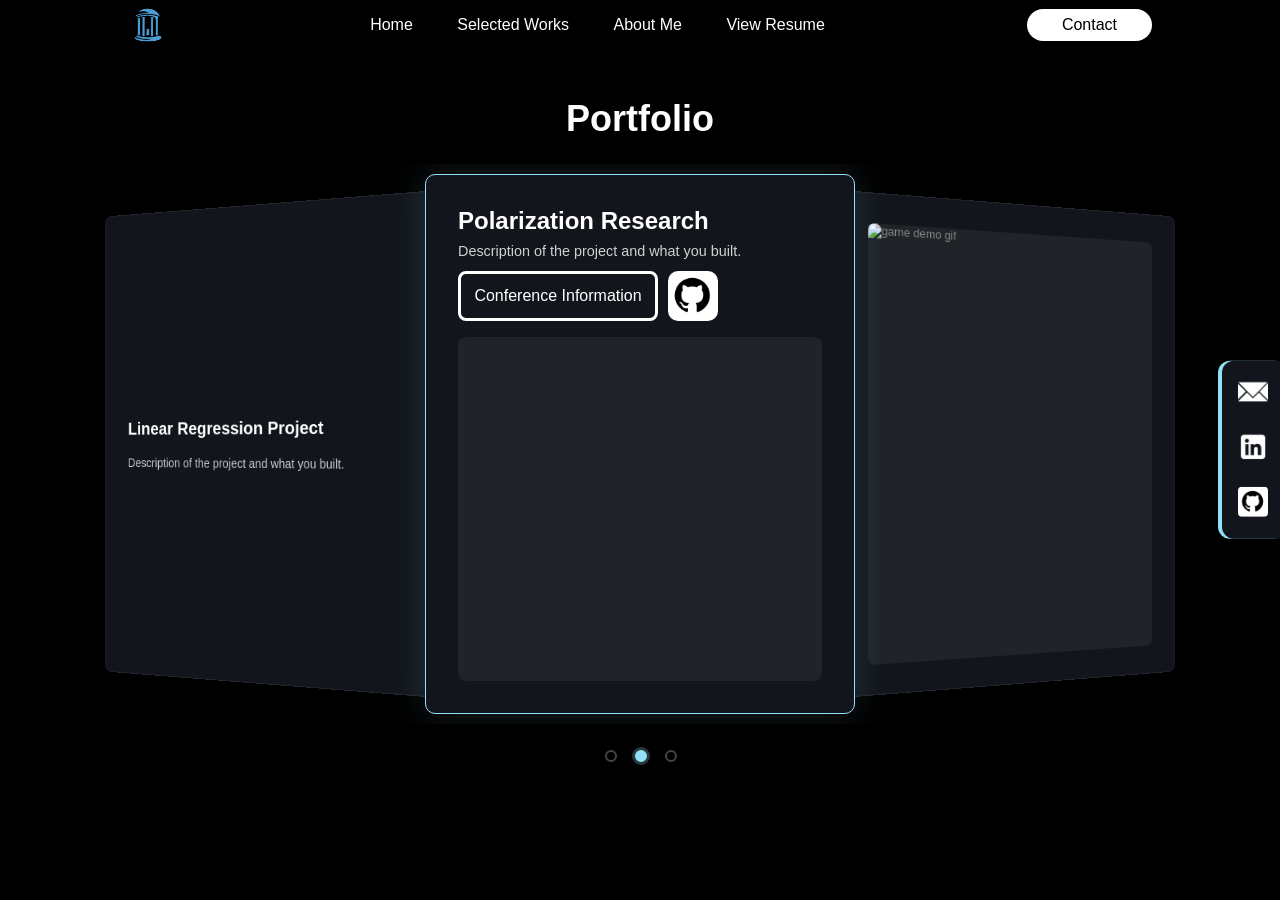
==== commit 748a98a2: "Fix Animation On Land Projects" ====
--- a/projects.html
+++ b/projects.html
@@ -28,7 +28,7 @@
         <a href="mailto:bpauly2003@gmail.com"><button>Contact</button></a>
     </div>
 
-    <h1 class="projects_heading">My Projects</h1>
+    <h1 class="projects_heading"> Portfolio </h1>
 
     <div class="carousel_page">
         <input type="radio" name="position" id="pos-1" />
@@ -48,11 +48,11 @@
                         <p>Description of the project and what you built.</p>
                     </div>
                     <div class="research-buttons">
-                        <a href="https=" target="_blank">
+                        <a href="https://app.swapcard.com/event/ppe-society-ninth-am/planning/UGxhbm5pbmdfMjczMjk0NQ==" target="_blank">
                             <button class="project_button"><span>Conference Information</span></button>
                         </a>
-                        <a href="https://github.com/git" target="_blank">
-                            <button class="project_button"><span>View Repository</span></button>
+                        <a href="https://github.com/brookepauly/Econ573-Research-Project" target="_blank" aria-label="GitHub" id = "research-git">
+                            <img src="./Files/github_white_logo_edited.png" alt="GitHub">
                         </a>
                     </div>
                 </div>
@@ -80,13 +80,13 @@
             </li>
     
             <li class="social-link">
-                <a href="https://www.linkedin.com/in/your-profile/" target="_blank" aria-label="LinkedIn">
+                <a href="https://www.linkedin.com/in/brooke-pauly/" target="_blank" aria-label="LinkedIn">
                     <img src="./Files/linkedin_white_logo.png" alt="LinkedIn">
                 </a>
             </li>
     
             <li class="social-link">
-                <a href="https://github.com/yourusername" target="_blank" aria-label="GitHub">
+                <a href="https://github.com/brookepauly" target="_blank" aria-label="GitHub">
                     <img src="./Files/github_white_logo_edited.png" alt="GitHub">
                 </a>
             </li>
--- a/projects.css
+++ b/projects.css
@@ -127,6 +127,16 @@
   box-shadow: 0 0 0 3px rgba(146,224,248,.25);
 }
 
+@keyframes dotsIn {
+  from { opacity: 0; transform: translateY(8px); }
+  to   { opacity: 1; transform: translateY(0); }
+}
+
+.carousel_page input[type="radio"] {
+  /* ...existing properties stay... */
+  animation: dotsIn .4s ease .55s both;
+}
+
 /*carousel*/
 
 main#carousel {
@@ -143,7 +153,7 @@
   --items: 3;
   --position: 1;
   pointer-events: none;
-  animation: carouselFade 0.8s ease-out;
+  animation: carouselFade 0.8s cubic-bezier(.22, .61, .36, 1);
 }
 
 .item {
@@ -164,23 +174,28 @@
     rotateY(calc(-10deg * var(--r)))
     translateX(calc(-430px * var(--r)));
   z-index: calc(var(--items) - var(--abs));
+  animation: cardEntrance 0.7s cubic-bezier(.22, .61, .36, 1) both;
   transition:
-    transform .35s linear,
+    transform .45s cubic-bezier(.22, .61, .36, 1),
+    filter .45s cubic-bezier(.22, .61, .36, 1),
     border-color .35s linear,
     box-shadow .35s linear;
 }
 
-@keyframes carouselFade {
+@keyframes cardEntrance {
   from {
-      opacity: 0;
-      transform: translateY(30px);
+    opacity: 0;
+    translate: 0 40px;
   }
-
   to {
-      opacity: 1;
-      transform: translateY(0);
+    opacity: 1;
+    translate: 0 0;
   }
 }
+
+.item:nth-of-type(1) { animation-delay: 0s;   }
+.item:nth-of-type(2) { animation-delay: .24s; }
+.item:nth-of-type(3) { animation-delay: .48s; }
 
 .item:nth-of-type(1) {
   --offset: 1;
@@ -339,6 +354,16 @@
   border-radius: .5rem;
 }
 
+#research-git img {
+  height: 50px;
+  width: 50px;
+  border-radius: 10px;
+}
+
+#research-git:hover {
+  opacity: .8;
+}
+
 /* floating social links */
 
 .social-links {
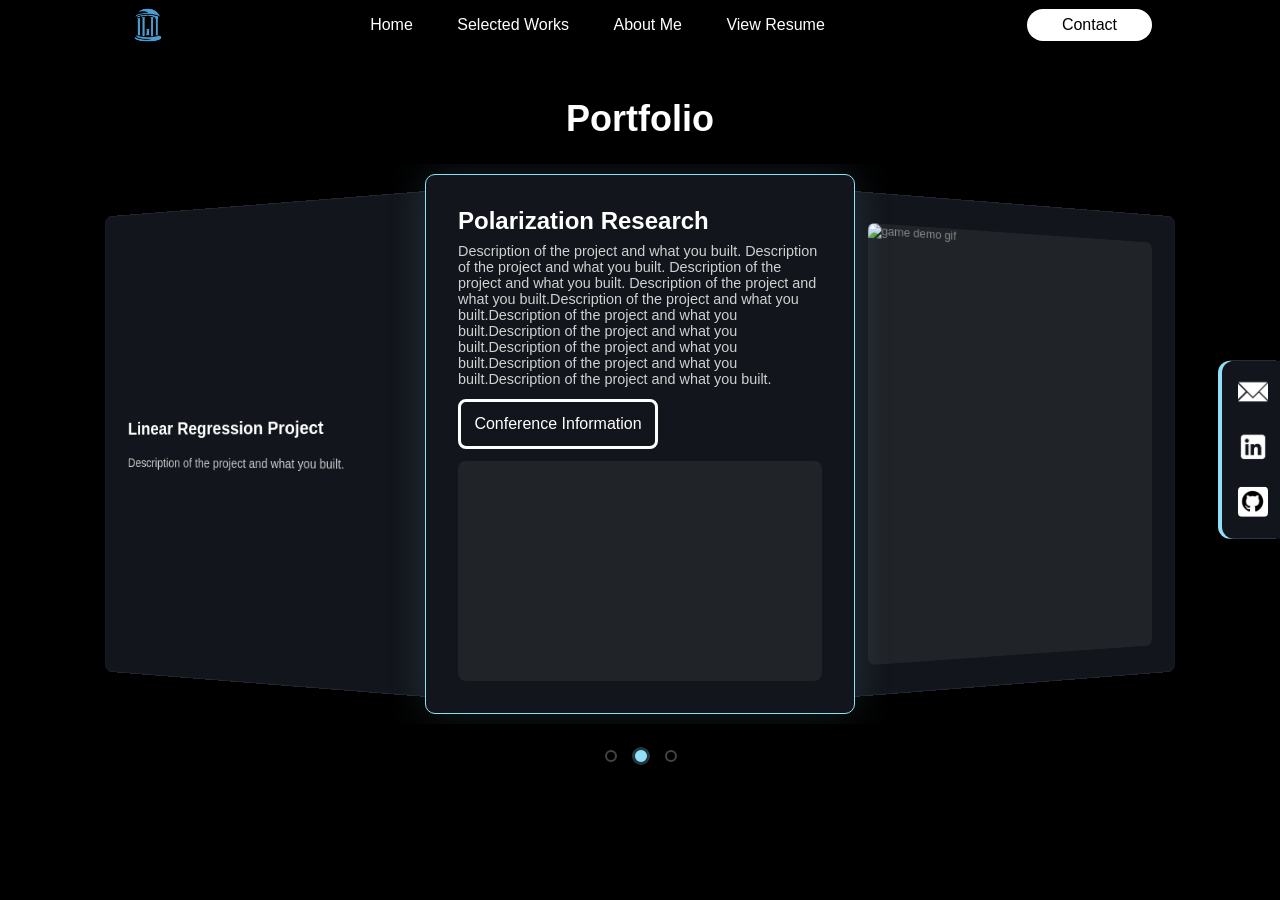
==== commit ab6fd9aa: "Side Bar Smooth In" ====
--- a/projects.html
+++ b/projects.html
@@ -45,14 +45,11 @@
                 <div class="project-text">
                     <div class="text-content">
                         <h2>Polarization Research</h2>
-                        <p>Description of the project and what you built.</p>
+                        <p>Description of the project and what you built. Description of the project and what you built. Description of the project and what you built. Description of the project and what you built.Description of the project and what you built.Description of the project and what you built.Description of the project and what you built.Description of the project and what you built.Description of the project and what you built.Description of the project and what you built.</p>
                     </div>
                     <div class="research-buttons">
                         <a href="https://app.swapcard.com/event/ppe-society-ninth-am/planning/UGxhbm5pbmdfMjczMjk0NQ==" target="_blank">
                             <button class="project_button"><span>Conference Information</span></button>
-                        </a>
-                        <a href="https://github.com/brookepauly/Econ573-Research-Project" target="_blank" aria-label="GitHub" id = "research-git">
-                            <img src="./Files/github_white_logo_edited.png" alt="GitHub">
                         </a>
                     </div>
                 </div>
--- a/projects.css
+++ b/projects.css
@@ -354,16 +354,6 @@
   border-radius: .5rem;
 }
 
-#research-git img {
-  height: 50px;
-  width: 50px;
-  border-radius: 10px;
-}
-
-#research-git:hover {
-  opacity: .8;
-}
-
 /* floating social links */
 
 .social-links {
@@ -377,6 +367,7 @@
   box-shadow: -4px 0 0 #92e0f8;
   transition: all .3s ease;
   z-index: 1000;
+  animation: socialSlideIn .6s cubic-bezier(.22, .61, .36, 1) 1.1s both;
 }
 
 .social-links:hover {
@@ -419,4 +410,15 @@
     transform: scale(1.2);
 }
 
+@keyframes socialSlideIn {
+  from {
+    opacity: 0;
+    translate: 60px 0;
+  }
+  to {
+    opacity: 1;
+    translate: 0 0;
+  }
+}
+
 /* Projects Font Styling */
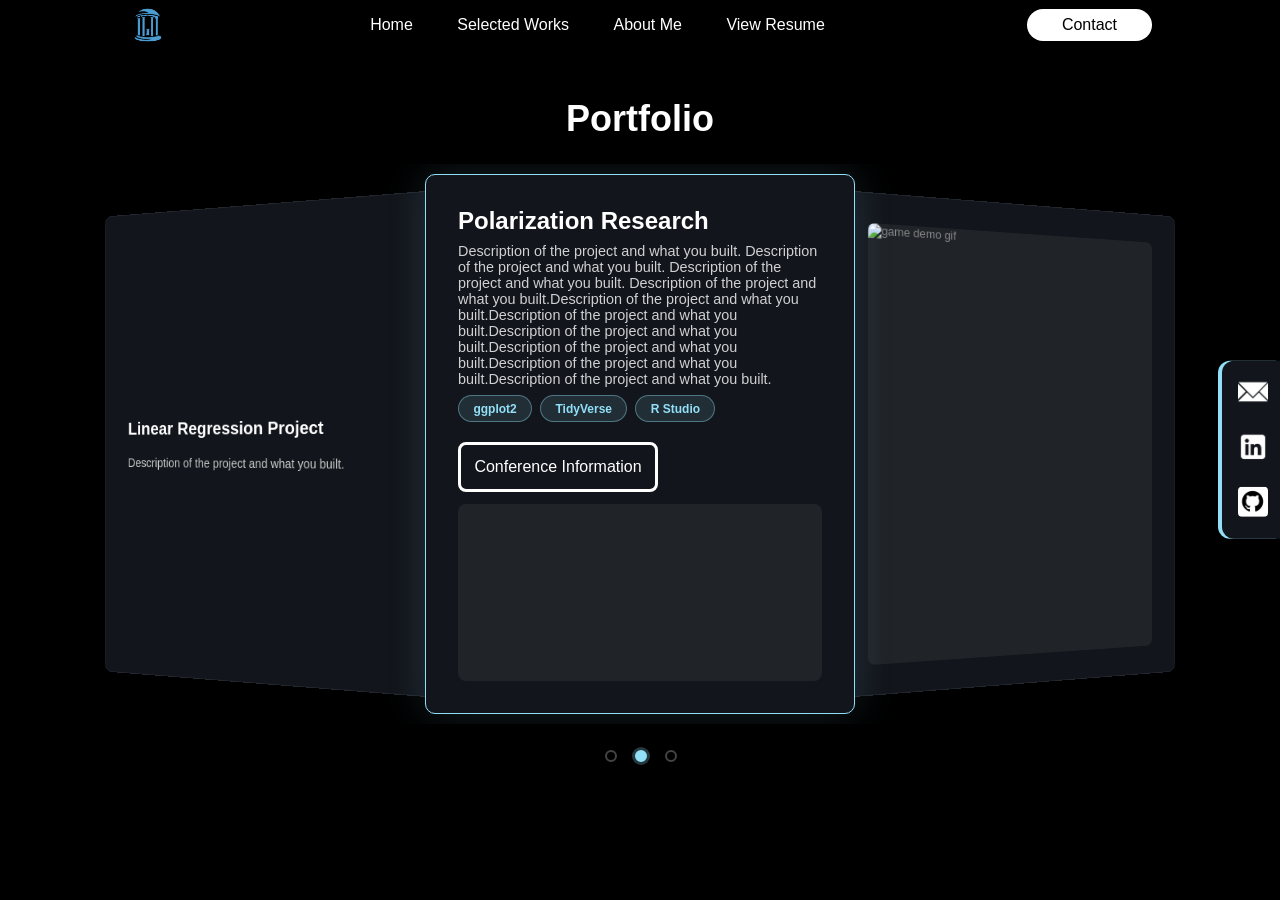
==== commit 6009e913: "Add Skill Tags To Projects" ====
--- a/projects.html
+++ b/projects.html
@@ -46,6 +46,11 @@
                     <div class="text-content">
                         <h2>Polarization Research</h2>
                         <p>Description of the project and what you built. Description of the project and what you built. Description of the project and what you built. Description of the project and what you built.Description of the project and what you built.Description of the project and what you built.Description of the project and what you built.Description of the project and what you built.Description of the project and what you built.Description of the project and what you built.</p>
+                        <div class="skill-tags">
+                            <span class="skill-tag"> ggplot2 </span>
+                            <span class="skill-tag"> TidyVerse </span>
+                            <span class="skill-tag"> R Studio </span>
+                        </div>
                     </div>
                     <div class="research-buttons">
                         <a href="https://app.swapcard.com/event/ppe-society-ninth-am/planning/UGxhbm5pbmdfMjczMjk0NQ==" target="_blank">
@@ -63,7 +68,7 @@
 
             <div class="item" id="slide-3">
                 <div class="project-two-visuals">
-                    <img src="Files\gravity_game_demo.gif" alt="game demo gif">
+                    <img src="Files\gravity_game.gif" alt="game demo gif">
                 </div>
             </div>
         </main>
--- a/projects.css
+++ b/projects.css
@@ -421,4 +421,45 @@
   }
 }
 
-/* Projects Font Styling */+/* Skills */
+
+.skill-tags {
+  display: flex;
+  flex-wrap: wrap;
+  gap: 0.5rem;
+  margin: 0.5rem 0;
+}
+
+.skill-tag {
+  display: inline-block;
+  padding: 0.35rem 0.9rem;
+  border-radius: 999px;
+  background: rgba(146, 224, 248, 0.12);
+  border: 1px solid rgba(146, 224, 248, 0.4);
+  color: #92e0f8;
+  font-size: 0.75rem;
+  font-weight: 600;
+  white-space: nowrap;
+}
+
+/* Projects Font Styling */
+
+.projects_heading {
+  color: white;
+  text-align: center;
+  font-size: 2.25rem;
+  font-weight: 600;
+  margin: 3rem 0 1.5rem;
+  animation: headingEntrance .6s cubic-bezier(.22, .61, .36, 1) both;  
+}
+
+@keyframes headingEntrance {
+  from {
+    opacity: 0;
+    translate: 0 30px;
+  }
+  to {
+    opacity: 1;
+    translate: 0 0;
+  }
+}
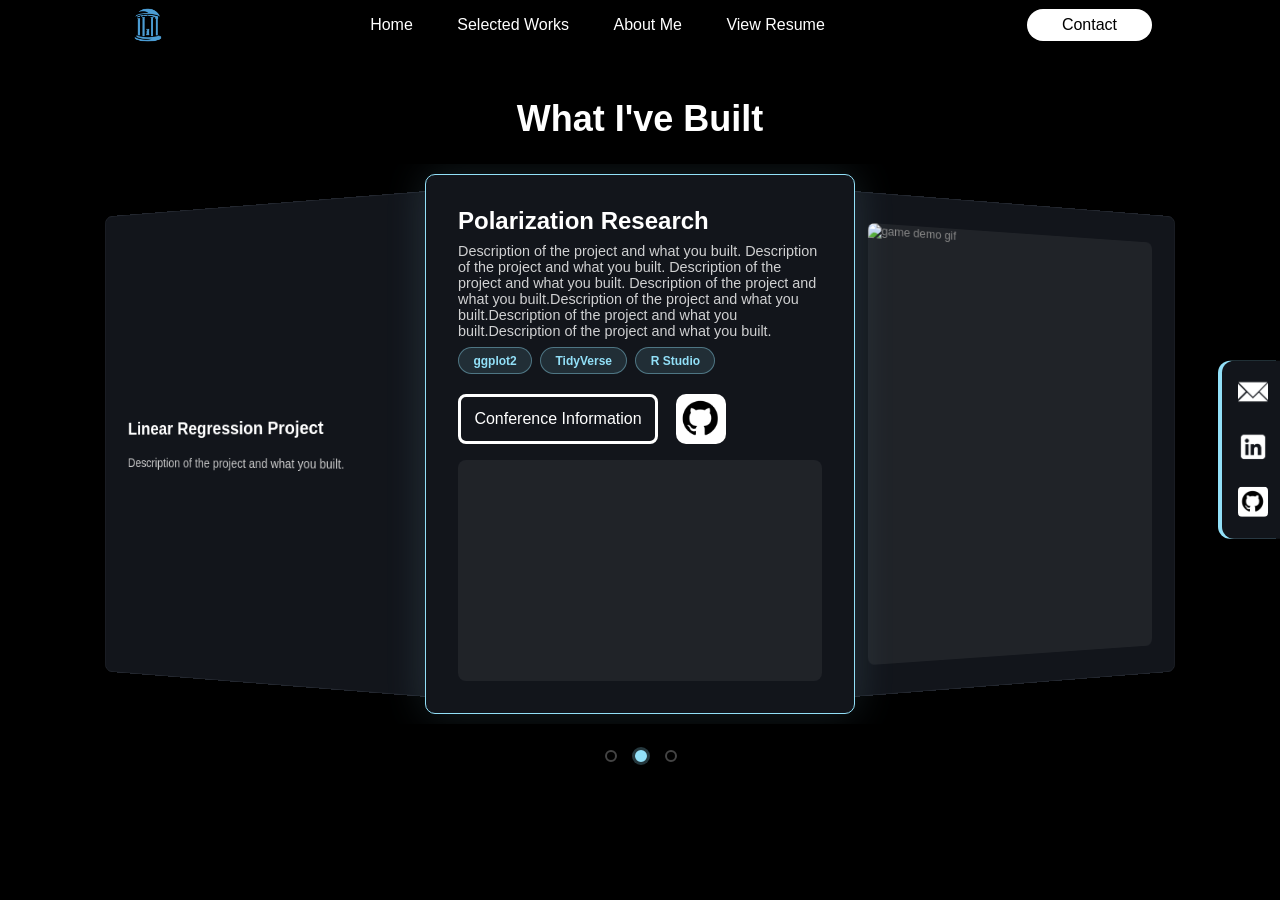
==== commit c07bfd24: "Add Skills & Github Link Projects" ====
--- a/projects.html
+++ b/projects.html
@@ -28,7 +28,7 @@
         <a href="mailto:bpauly2003@gmail.com"><button>Contact</button></a>
     </div>
 
-    <h1 class="projects_heading"> Portfolio </h1>
+    <h1 class="projects_heading"> What I've Built </h1>
 
     <div class="carousel_page">
         <input type="radio" name="position" id="pos-1" />
@@ -45,7 +45,7 @@
                 <div class="project-text">
                     <div class="text-content">
                         <h2>Polarization Research</h2>
-                        <p>Description of the project and what you built. Description of the project and what you built. Description of the project and what you built. Description of the project and what you built.Description of the project and what you built.Description of the project and what you built.Description of the project and what you built.Description of the project and what you built.Description of the project and what you built.Description of the project and what you built.</p>
+                        <p>Description of the project and what you built. Description of the project and what you built. Description of the project and what you built. Description of the project and what you built.Description of the project and what you built.Description of the project and what you built.Description of the project and what you built.</p>
                         <div class="skill-tags">
                             <span class="skill-tag"> ggplot2 </span>
                             <span class="skill-tag"> TidyVerse </span>
@@ -55,6 +55,9 @@
                     <div class="research-buttons">
                         <a href="https://app.swapcard.com/event/ppe-society-ninth-am/planning/UGxhbm5pbmdfMjczMjk0NQ==" target="_blank">
                             <button class="project_button"><span>Conference Information</span></button>
+                        </a>
+                        <a href="https://github.com/brookepauly" target="_blank" aria-label="GitHub" id = "github-research">
+                            <img src="./Files/github_white_logo_edited.png" alt="GitHub">
                         </a>
                     </div>
                 </div>
--- a/projects.css
+++ b/projects.css
@@ -421,6 +421,17 @@
   }
 }
 
+#github-research img {
+  height: 50px;
+  width: 50px;
+  border-radius: 10px;
+  margin-left: 8px;
+}
+
+#github-research:hover {
+  opacity: .8;
+}
+
 /* Skills */
 
 .skill-tags {
